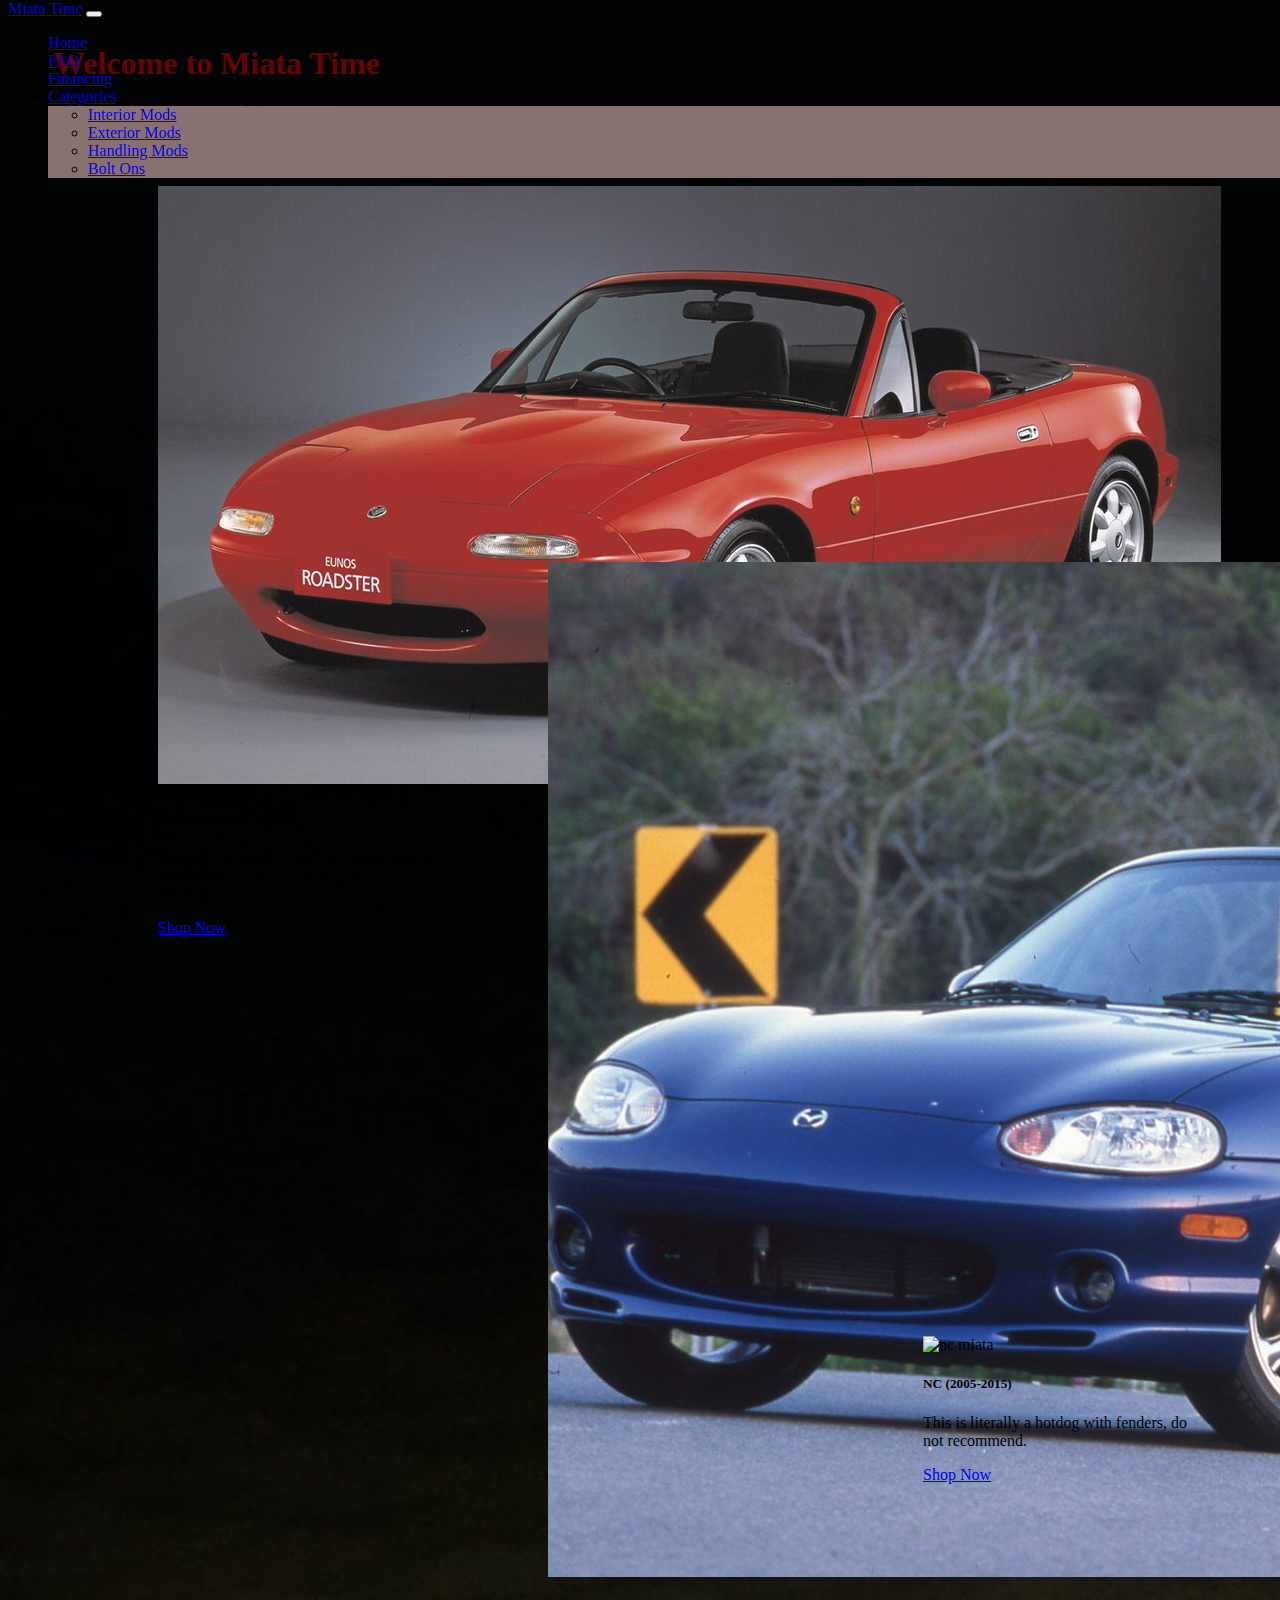
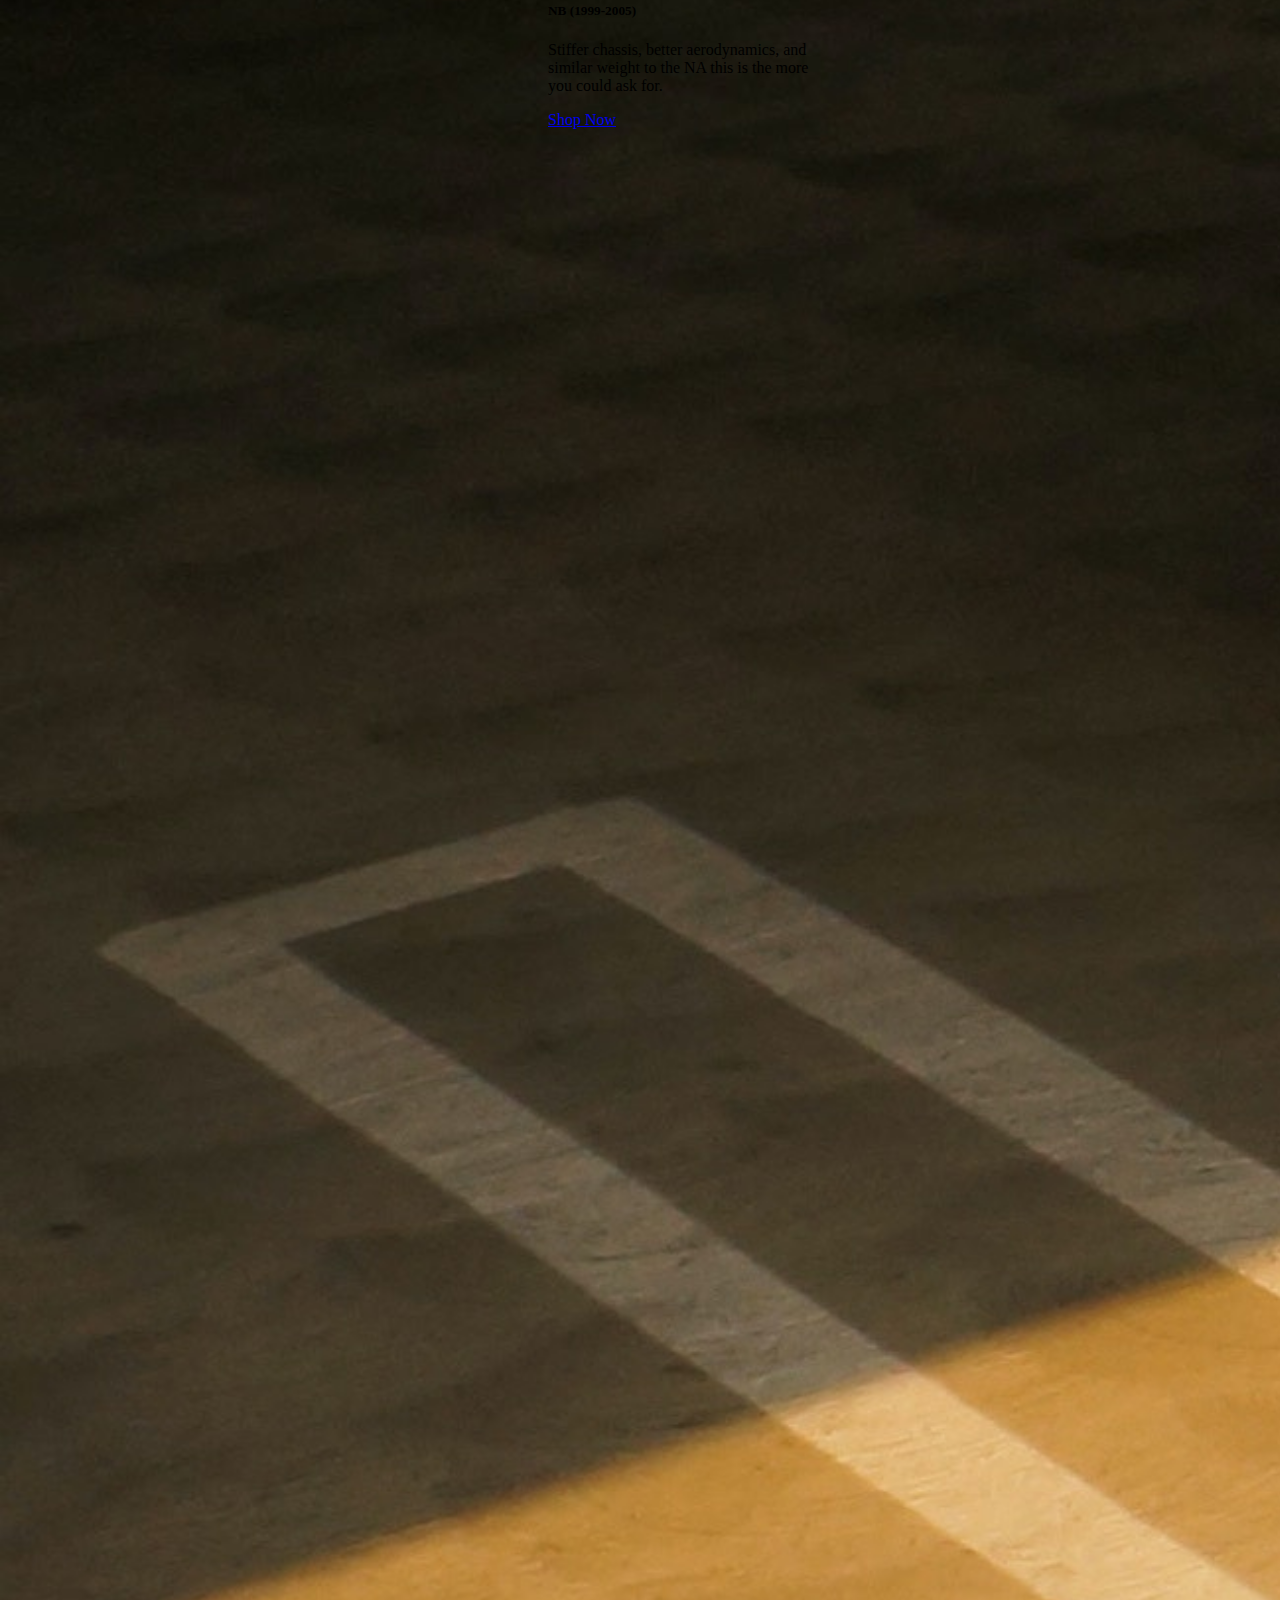
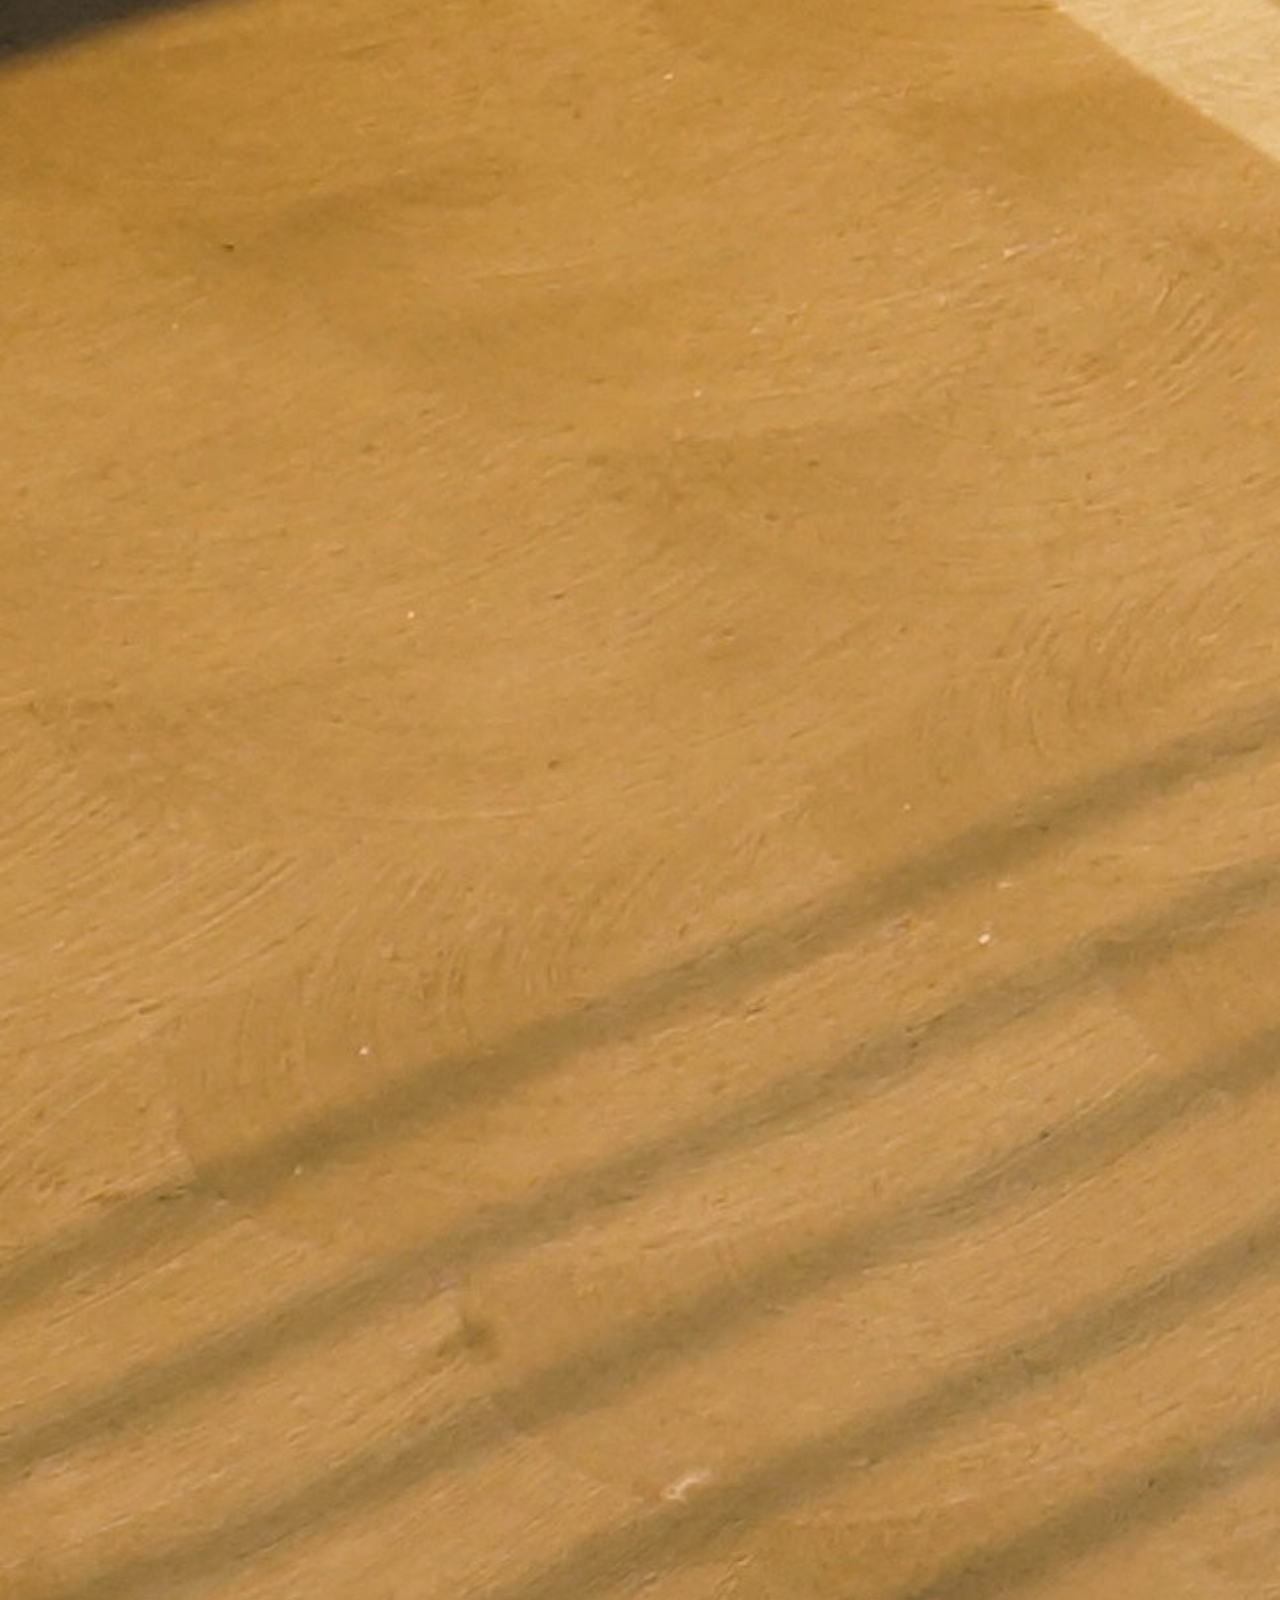
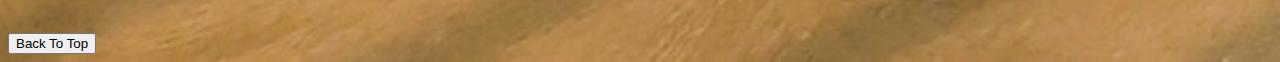
==== storepage.html @ 2ca1ead5 "All of my work, forgot to push" ====
<!DOCTYPE html>
<html lang="en">
<head>
    <meta charset="UTF-8">
    <meta http-equiv="X-UA-Compatible" content="IE=edge">
    <meta name="viewport" content="width=device-width, initial-scale=1.0">
    <link href="https://cdn.jsdelivr.net/npm/bootstrap@5.1.3/dist/css/bootstrap.min.css" rel="stylesheet" integrity="sha384-1BmE4kWBq78iYhFldvKuhfTAU6auU8tT94WrHftjDbrCEXSU1oBoqyl2QvZ6jIW3" crossorigin="anonymous">
    <link rel="stylesheet" href="./css/main.css">
    <title>Miata Store</title>
</head>
<body>
    <header>
        <nav class="navbar navbar-expand-lg navbar-dark bg-dark">
            <div class="container-fluid">
                <a class="navbar-brand" href="#">Miata Time</a>
                <button class="navbar-toggler" type="button" data-bs-toggle="collapse" data-bs-target="#navbarNavDropdown" aria-controls="navbarNavDropdown" aria-expanded="false" aria-label="Toggle navigation">
                <span class="navbar-toggler-icon"></span>
                </button>
                <div class="collapse navbar-collapse" id="navbarNavDropdown">
                <ul class="navbar-nav">
                    <li class="nav-item">
                    <a class="nav-link active" aria-current="page" href="#">Home</a>
                    </li>
                    <li class="nav-item">
                    <a class="nav-link" href="#">FAQ</a>
                    </li>
                    <li class="nav-item">
                    <a class="nav-link" href="#">Financing</a>
                    </li>
                    <li class="nav-item dropdown">
                    <a class="nav-link dropdown-toggle" href="#" id="navbarDropdownMenuLink" role="button" data-bs-toggle="dropdown" aria-expanded="false">
                    Categories
                    </a>
                    <ul class="dropdown-menu" aria-labelledby="navbarDropdownMenuLink">
                        <li><a class="dropdown-item" href="#">Interior Mods</a></li>
                        <li><a class="dropdown-item" href="#">Exterior Mods</a></li>
                        <li><a class="dropdown-item" href="#">Handling Mods</a></li>
                        <li><a class="dropdown-item" href="#">Bolt Ons</a></li>
                    </ul>
                    </li>
                </ul>
                </div>
            </div>
            </nav>
    </header>

    <section class="jumbotron">
        <div class="jumboheader">
            <h1 id="top">Welcome to Miata Time</h1>
            <p>Where we always have time for your Miata!</p>
        </div>
        <div class="card nacard text-white bg-secondary mb-3" style="width: 18rem;">
            <img src="./assets/na.jpg" class="card-img-top" alt="..na miata">
            <div class="card-body">
                <h5 class="card-title">NA (1989-1998)</h5>
                <p class="card-text">Nimble, lightweight, and the classic pop-up headlights.. is there anything else you could ask for?</p>
                <a href="#" class="btn btn-primary">Shop Now</a>
            </div>
        </div>

        <div class="card nbcard text-white bg-secondary mb-3" style="width: 18rem;">
            <img src="./assets/nb.jpg" class="card-img-top" alt="nb miata">
            <div class="card-body">
                <h5 class="card-title">NB (1999-2005)</h5>
                <p class="card-text">Stiffer chassis, better aerodynamics, and similar weight to the NA this is the more you could ask for.</p>
                <a href="#" class="btn btn-primary">Shop Now</a>
            </div>
        </div>

        <div class="card nccard text-white bg-secondary mb-3" style="width: 18rem;">
            <img src="./assets/nc.jpg" class="card-img-top" alt="nc miata">
            <div class="card-body">
                <h5 class="card-title">NC (2005-2015)</h5>
                <p class="card-text">This is literally a hotdog with fenders, do not recommend.</p>
                <a href="#" class="btn btn-primary">Shop Now</a>
            </div>
        </div>

        <div class="card ndcard text-white bg-secondary mb-3" style="width: 18rem;">
            <img src="./assets/ndmiata.jpg" class="card-img-top" alt="nd miata">
            <div class="card-body">
                <h5 class="card-title">ND (2016-Current)</h5>
                <p class="card-text">Sharp angles, modern interior, and top of the line handling, this is a drivers car.</p>
                <a href="#" class="btn btn-primary">Shop Now</a>
            </div>
        </div>
    </section>

    <footer>
        <a href="#top">
            <input type="button" value="Back To Top">
        </a>  
    </footer>

    <script src="https://cdn.jsdelivr.net/npm/bootstrap@5.1.3/dist/js/bootstrap.bundle.min.js" integrity="sha384-ka7Sk0Gln4gmtz2MlQnikT1wXgYsOg+OMhuP+IlRH9sENBO0LRn5q+8nbTov4+1p" crossorigin="anonymous"></script>
</body>
</html>
---- css/main.css ----
@import "./header.css";
@import "./jumbotron.css";
@import "./body.css";
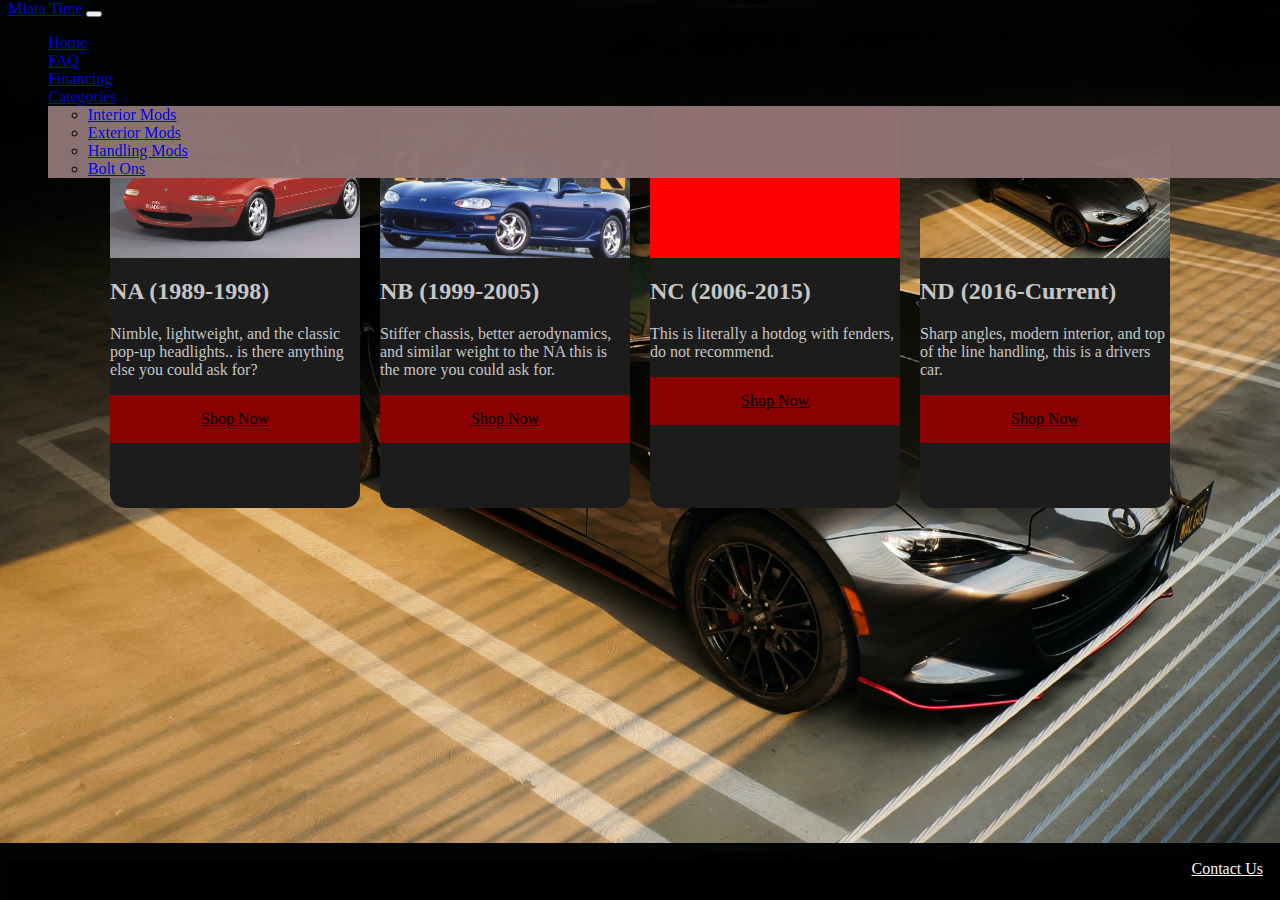
==== commit 62b8405d: "Removed bootstrap cards for my own made from scratch." ====
--- a/storepage.html
+++ b/storepage.html
@@ -44,8 +44,34 @@
             </nav>
     </header>
 
-    <section class="jumbotron">
-        <div class="jumboheader">
+    <section class="jumbotron"> <!--Flex Container for cards-->
+
+        
+        <div class="card"> <!--Container for card-->
+            <div class="card-image card1img"></div> <!--Holds card image-->
+            <h2>NA (1989-1998)</h2>
+            <p>Nimble, lightweight, and the classic pop-up headlights.. is there anything else you could ask for?</p>
+            <a href="#">Shop Now</a>
+        </div>
+        <div class="card">
+            <div class="card-image card2img"></div>
+            <h2>NB (1999-2005)</h2>
+            <p>Stiffer chassis, better aerodynamics, and similar weight to the NA this is the more you could ask for.</p>
+            <a href="#">Shop Now</a>
+        </div>
+        <div class="card">
+            <div class="card-image card3img"></div>
+            <h2>NC (2006-2015)</h2>
+            <p>This is literally a hotdog with fenders, do not recommend.</p>
+            <a href="#">Shop Now</a>
+        </div>
+        <div class="card">
+            <div class="card-image card4img"></div>
+            <h2>ND (2016-Current)</h2>
+            <p>Sharp angles, modern interior, and top of the line handling, this is a drivers car.</p>
+            <a href="#">Shop Now</a>
+        </div>
+        <!-- <div class="jumboheader">
             <h1 id="top">Welcome to Miata Time</h1>
             <p>Where we always have time for your Miata!</p>
         </div>
@@ -83,13 +109,11 @@
                 <p class="card-text">Sharp angles, modern interior, and top of the line handling, this is a drivers car.</p>
                 <a href="#" class="btn btn-primary">Shop Now</a>
             </div>
-        </div>
+        </div> -->
     </section>
 
     <footer>
-        <a href="#top">
-            <input type="button" value="Back To Top">
-        </a>  
+        <a href="#">Contact Us</a>
     </footer>
 
     <script src="https://cdn.jsdelivr.net/npm/bootstrap@5.1.3/dist/js/bootstrap.bundle.min.js" integrity="sha384-ka7Sk0Gln4gmtz2MlQnikT1wXgYsOg+OMhuP+IlRH9sENBO0LRn5q+8nbTov4+1p" crossorigin="anonymous"></script>
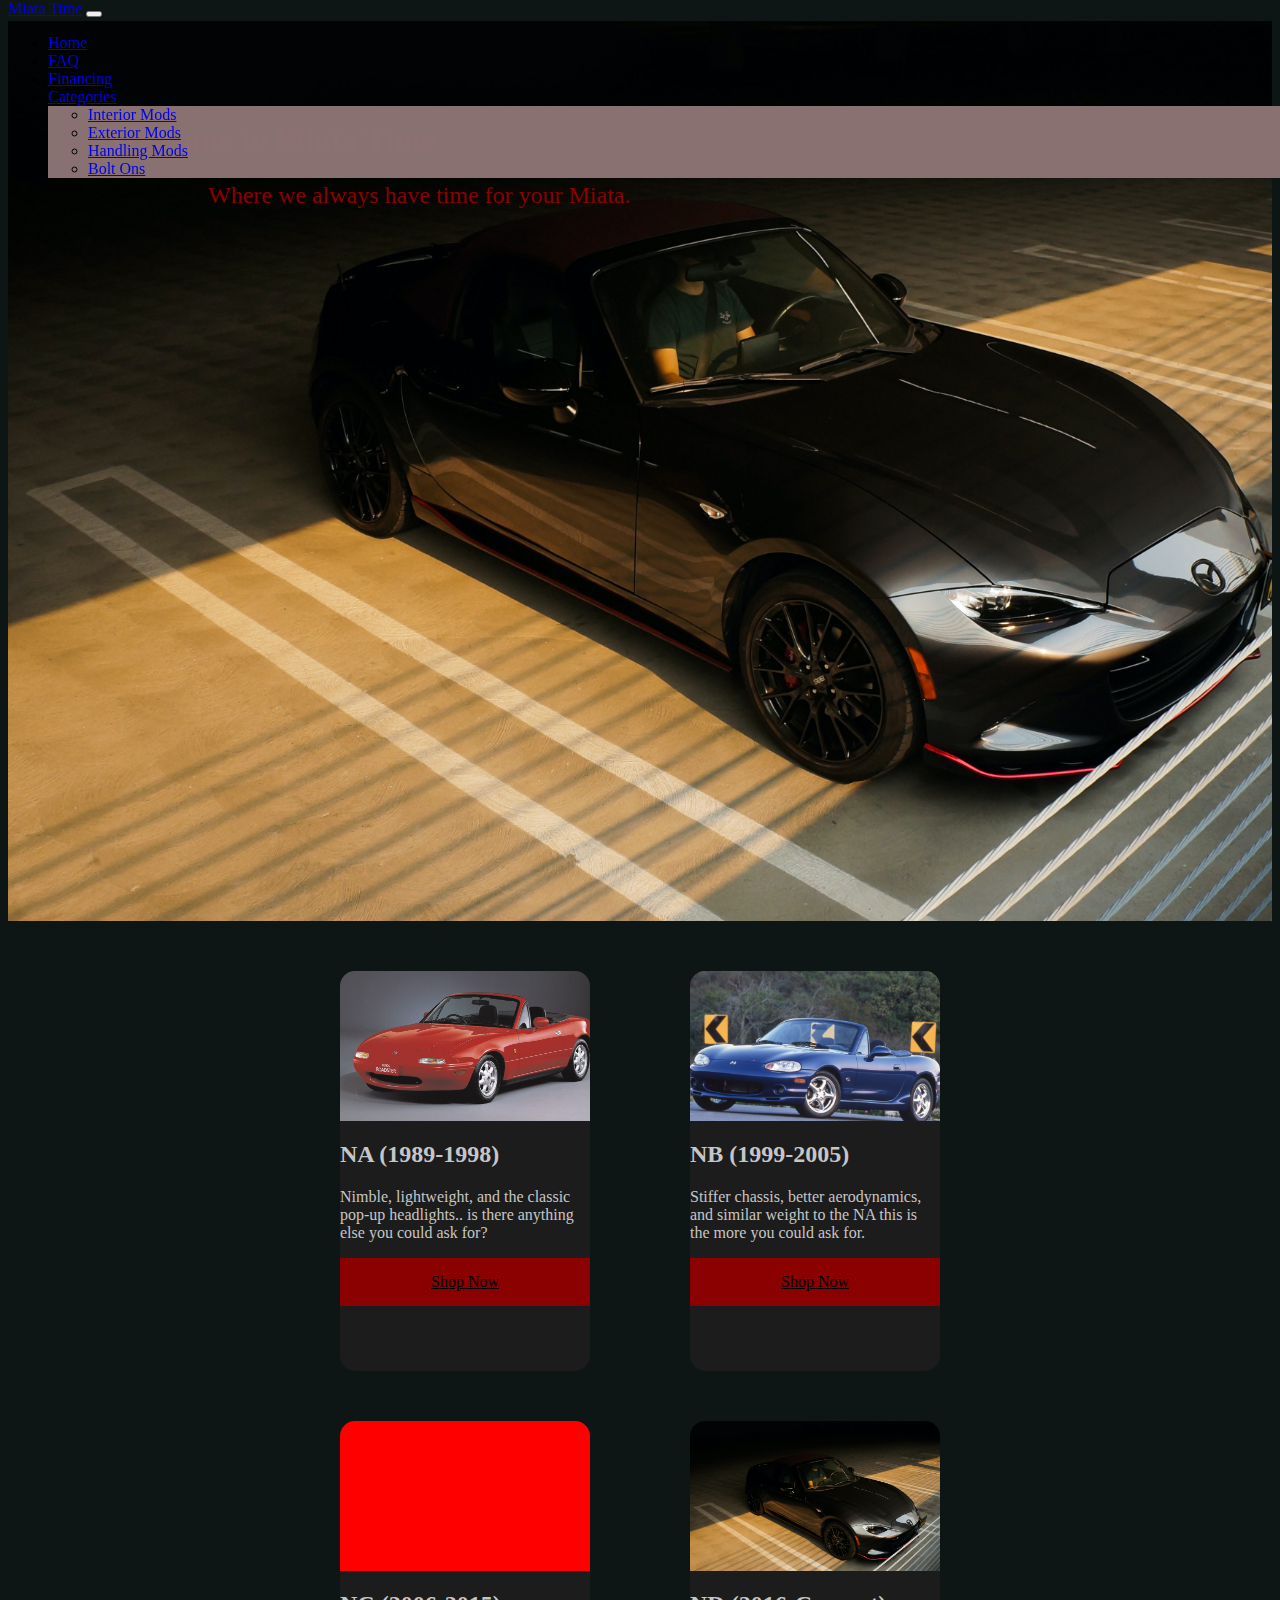
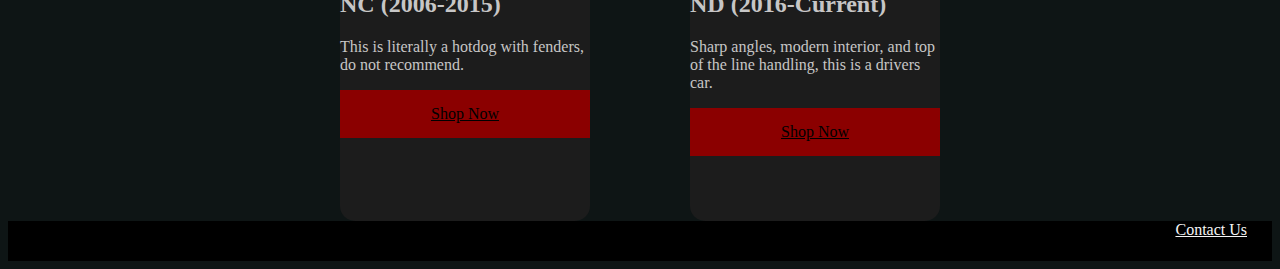
==== commit 49556436: "Updated CSS styling for better aestetics." ====
--- a/storepage.html
+++ b/storepage.html
@@ -45,8 +45,10 @@
     </header>
 
     <section class="jumbotron"> <!--Flex Container for cards-->
-
-        
+        <h1>Welcome to Miata Time</h1>
+        <p>Where we always have time for your Miata.</p>
+    </section>
+    <div class="container">
         <div class="card"> <!--Container for card-->
             <div class="card-image card1img"></div> <!--Holds card image-->
             <h2>NA (1989-1998)</h2>
@@ -59,6 +61,7 @@
             <p>Stiffer chassis, better aerodynamics, and similar weight to the NA this is the more you could ask for.</p>
             <a href="#">Shop Now</a>
         </div>
+        <div class="break"></div>
         <div class="card">
             <div class="card-image card3img"></div>
             <h2>NC (2006-2015)</h2>
@@ -71,46 +74,7 @@
             <p>Sharp angles, modern interior, and top of the line handling, this is a drivers car.</p>
             <a href="#">Shop Now</a>
         </div>
-        <!-- <div class="jumboheader">
-            <h1 id="top">Welcome to Miata Time</h1>
-            <p>Where we always have time for your Miata!</p>
-        </div>
-        <div class="card nacard text-white bg-secondary mb-3" style="width: 18rem;">
-            <img src="./assets/na.jpg" class="card-img-top" alt="..na miata">
-            <div class="card-body">
-                <h5 class="card-title">NA (1989-1998)</h5>
-                <p class="card-text">Nimble, lightweight, and the classic pop-up headlights.. is there anything else you could ask for?</p>
-                <a href="#" class="btn btn-primary">Shop Now</a>
-            </div>
-        </div>
-
-        <div class="card nbcard text-white bg-secondary mb-3" style="width: 18rem;">
-            <img src="./assets/nb.jpg" class="card-img-top" alt="nb miata">
-            <div class="card-body">
-                <h5 class="card-title">NB (1999-2005)</h5>
-                <p class="card-text">Stiffer chassis, better aerodynamics, and similar weight to the NA this is the more you could ask for.</p>
-                <a href="#" class="btn btn-primary">Shop Now</a>
-            </div>
-        </div>
-
-        <div class="card nccard text-white bg-secondary mb-3" style="width: 18rem;">
-            <img src="./assets/nc.jpg" class="card-img-top" alt="nc miata">
-            <div class="card-body">
-                <h5 class="card-title">NC (2005-2015)</h5>
-                <p class="card-text">This is literally a hotdog with fenders, do not recommend.</p>
-                <a href="#" class="btn btn-primary">Shop Now</a>
-            </div>
-        </div>
-
-        <div class="card ndcard text-white bg-secondary mb-3" style="width: 18rem;">
-            <img src="./assets/ndmiata.jpg" class="card-img-top" alt="nd miata">
-            <div class="card-body">
-                <h5 class="card-title">ND (2016-Current)</h5>
-                <p class="card-text">Sharp angles, modern interior, and top of the line handling, this is a drivers car.</p>
-                <a href="#" class="btn btn-primary">Shop Now</a>
-            </div>
-        </div> -->
-    </section>
+    </div>
 
     <footer>
         <a href="#">Contact Us</a>
--- a/css/main.css
+++ b/css/main.css
@@ -1,3 +1,4 @@
 @import "./header.css";
 @import "./jumbotron.css";
-@import "./body.css";+@import "./body.css";
+@import "./container.css";